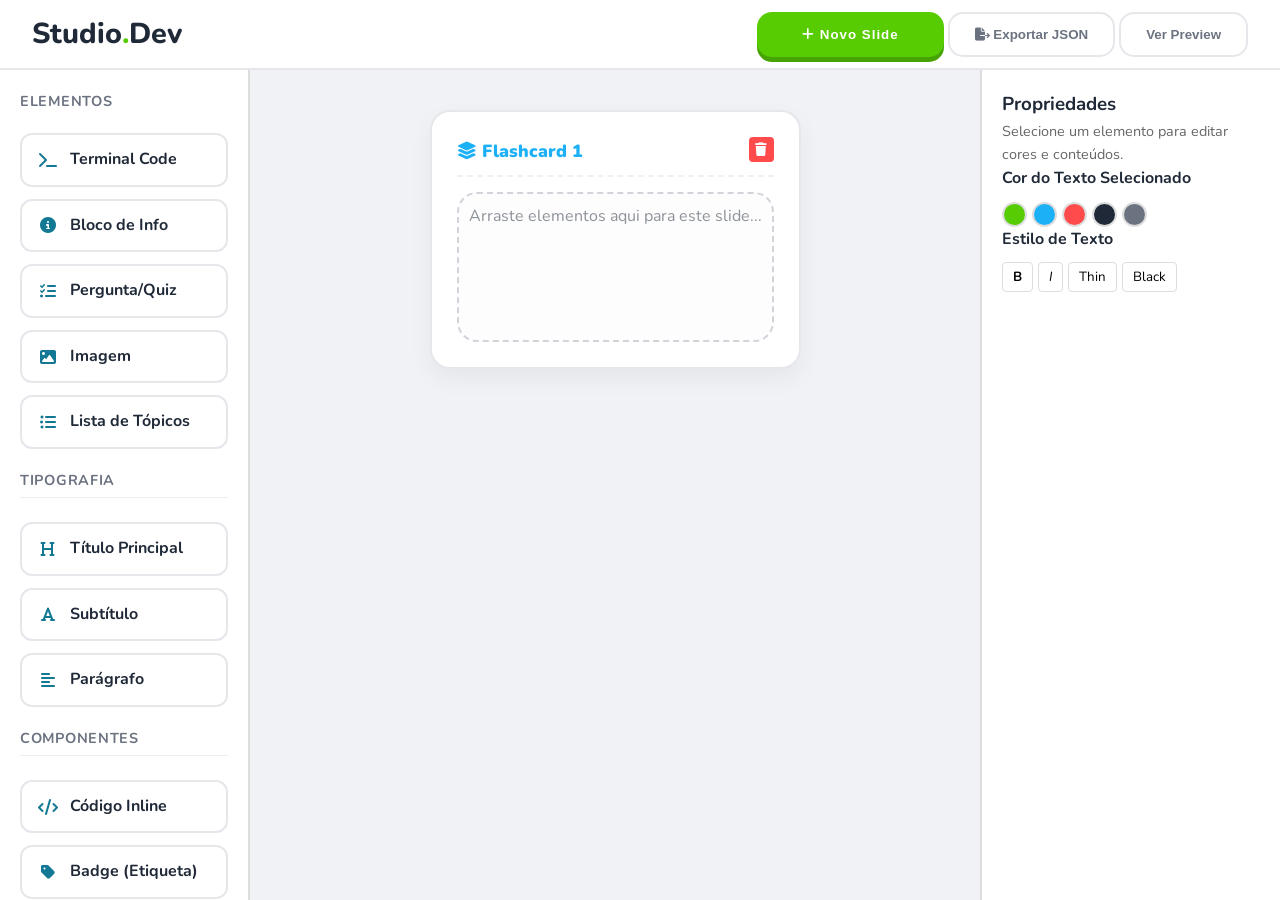
==== index.html @ 6596a139 "Studio TrilhaDoDev" ====
<!DOCTYPE html>
<html lang="pt-br">

<head>
    <meta charset="UTF-8">
    <meta name="viewport" content="width=device-width, initial-scale=1.0">
    <title>Studio | TrilhaDoDev</title>

    <link rel="stylesheet" href="https://cdnjs.cloudflare.com/ajax/libs/font-awesome/6.4.0/css/all.min.css">
    <link rel="stylesheet" href="css/style.css">
    <link rel="stylesheet" href="css/studio.css">
</head>

<body class="admin-page">

    <header class="admin-controls">
        <div class="logo">Studio<span>.</span>Dev</div>
        <div class="control-group">            
            <button id="add-slide" class="btn-next">
                <i class="fa-solid fa-plus"></i> Novo Slide
            </button>
            <button id="export-json" class="btn-back"><i class="fa-solid fa-file-export"></i> Exportar JSON</button>
            <button id="toggle-preview" class="btn-back">Ver Preview</button>
        </div>
    </header>

    <div class="studio-container" style="display: flex; height: calc(100vh - 70px);">

        <aside class="toolbox" style="width: 250px; background: white; border-right: 2px solid #ddd; padding: 20px;">
            <h3 style="margin-bottom: 20px;">Elementos</h3>

            <div class="draggable-item" data-type="terminal" draggable="true">
                <i class="fa-solid fa-terminal"></i> Terminal Code
            </div>

            <div class="draggable-item" data-type="info" draggable="true">
                <i class="fa-solid fa-circle-info"></i> Bloco de Info
            </div>

            <div class="draggable-item" data-type="quiz" draggable="true">
                <i class="fa-solid fa-list-check"></i> Pergunta/Quiz
            </div>

            <div class="draggable-item" data-type="image" draggable="true">
                <i class="fa-solid fa-image"></i> Imagem
            </div>
            <div class="draggable-item" data-type="list" draggable="true">
                <i class="fa-solid fa-list-ul"></i> Lista de Tópicos
            </div>

            <h3 class="toolbox-title">Tipografia</h3>
            <div class="draggable-item" data-type="title" draggable="true">
                <i class="fa-solid fa-heading"></i> Título Principal
            </div>
            <div class="draggable-item" data-type="subtitle" draggable="true">
                <i class="fa-solid fa-font"></i> Subtítulo
            </div>
            <div class="draggable-item" data-type="paragraph" draggable="true">
                <i class="fa-solid fa-align-left"></i> Parágrafo
            </div>

            <h3 class="toolbox-title">Componentes</h3>
            <div class="draggable-item" data-type="code-inline" draggable="true">
                <i class="fa-solid fa-code"></i> Código Inline
            </div>
            <div class="draggable-item" data-type="badge" draggable="true">
                <i class="fa-solid fa-tag"></i> Badge (Etiqueta)
            </div>

            <h3 class="toolbox-title">Layout</h3>
            <div class="draggable-item" data-type="grid" draggable="true">
                <i class="fa-solid fa-table-columns"></i> Colunas (Grid)
            </div>

            <h3 class="toolbox-title">Mídia</h3>
            <div class="draggable-item" data-type="image" draggable="true">
                <i class="fa-solid fa-image"></i> Imagem com URL
            </div>
        </aside>

        <main id="editor-container" style="flex-grow: 1; overflow-y: auto; background: #f0f2f5; padding: 40px;">
            <div id="slides-container">
                </div>
        </main>

        <aside class="properties-panel"
            style="width: 300px; background: white; border-left: 2px solid #ddd; padding: 20px;">
            <h3>Propriedades</h3>
            <div id="editor-fields">
                <p style="font-size: 0.9rem; color: #666;">Selecione um elemento para editar cores e conteúdos.</p>
            </div>
            <div class="color-picker-group">
                <h4>Cor do Texto Selecionado</h4>
                <div style="display: flex; gap: 5px; margin-top: 10px;">
                    <button onclick="Studio.applyColor('#58cc02')" class="color-dot"
                        style="background: #58cc02;"></button>
                    <button onclick="Studio.applyColor('#1cb0f6')" class="color-dot"
                        style="background: #1cb0f6;"></button>
                    <button onclick="Studio.applyColor('#ff4b4b')" class="color-dot"
                        style="background: #ff4b4b;"></button>
                    <button onclick="Studio.applyColor('#1f2937')" class="color-dot"
                        style="background: #1f2937;"></button>
                    <button onclick="Studio.applyColor('#6b7280')" class="color-dot"
                        style="background: #6b7280;"></button>
                </div>
                <div class="text-editor-tools">
                    <h4>Estilo de Texto</h4>
                    <div class="btn-group-studio">
                        <button onclick="document.execCommand('bold', false, null)" title="Negrito"><b>B</b></button>
                        <button onclick="document.execCommand('italic', false, null)" title="Itálico"><i>I</i></button>
                        <button onclick="Studio.applyWeight('400')" title="Thin (Fino)">Thin</button>
                        <button onclick="Studio.applyWeight('900')" title="Extra Bold">Black</button>
                    </div>
                </div>
            </div>
        </aside>
    </div>

    <script src="js/studio-engine.js"></script>
</body>

</html>
---- css/style.css ----
/**
 * TrilhaDoDev Platform (Minimalist & Modern)
 * Developed by LG
 */

/* ==========================================================================
   1. FONTES E VARIÁVEIS
   ========================================================================== */
@import url('https://fonts.googleapis.com/css2?family=Nunito:wght@400;700;800;900&display=swap');

:root {
    --bg-color: #f9fafb;
    --text-dark: #1f2937;
    --text-light: #6b7280;
    --primary: #58cc02;
    /* Verde Duolingo */
    --primary-hover: #46a302;
    --secondary: #1cb0f6;
    /* Azul Duolingo */
    --white: #ffffff;
    --accent: #ff4b4b;
    --border-light: #e5e7eb;
    --shadow: 0 4px 6px -1px rgba(0, 0, 0, 0.1);
}

/* ==========================================================================
   2. RESET E BASE
   ========================================================================== */
* {
    margin: 0;
    padding: 0;
    box-sizing: border-box;
}

html {
    scroll-behavior: smooth;
}

body {
    font-family: 'Nunito', sans-serif;
    background-color: var(--bg-color);
    color: var(--text-dark);
    line-height: 1.6;
    min-height: 100vh;
}

/* ==========================================================================
   3. LAYOUT GLOBAL (Header & Footer)
   ========================================================================== */

/* Navbar */
.navbar {
    background: var(--white);
    padding: 1rem 5%;
    border-bottom: 2px solid var(--border-light);
    position: sticky;
    top: 0;
    z-index: 1000;
}

.nav-container {
    display: flex;
    justify-content: space-between;
    align-items: center;
    max-width: 1200px;
    margin: 0 auto;
}

.logo {
    font-size: 1.8rem;
    font-weight: 800;
    text-decoration: none;
    color: var(--text-dark);
}

.logo span {
    color: var(--primary);
}

.nav-links {
    display: flex;
    list-style: none;
    gap: 2rem;
}

.nav-links a {
    text-decoration: none;
    color: var(--text-light);
    font-weight: 700;
    transition: color 0.3s;
}

.nav-links a:hover,
.nav-links a.active {
    color: var(--secondary);
}

/* Footer */
.main-footer {
    background: var(--white);
    padding: 80px 10% 20px;
    border-top: 2px solid var(--border-light);
    margin-top: 50px;
}

.footer-grid {
    display: grid;
    grid-template-columns: repeat(auto-fit, minmax(200px, 1fr));
    gap: 50px;
    margin-bottom: 50px;
}

.footer-links h4 {
    margin-bottom: 1.5rem;
    text-transform: uppercase;
    font-size: 0.9rem;
}

.footer-links ul {
    list-style: none;
}

.footer-links li {
    margin-bottom: 0.5rem;
}

.footer-links a {
    text-decoration: none;
    color: var(--text-light);
    transition: 0.3s;
}

.footer-links a:hover {
    color: var(--primary);
}

.footer-bottom {
    text-align: center;
    padding-top: 20px;
    border-top: 1px solid var(--border-light);
    color: var(--text-light);
}

/* ==========================================================================
   4. COMPONENTES DA HOME (Hero & Buttons)
   ========================================================================== */
.hero {
    display: flex;
    align-items: center;
    justify-content: space-between;
    padding: 100px 10%;
    min-height: 80vh;
}

.hero-content h1 {
    font-size: 3.5rem;
    font-weight: 800;
    line-height: 1.1;
    margin-bottom: 1.5rem;
}

.hero-content h1 span {
    color: var(--secondary);
}

.hero-content p {
    font-size: 1.25rem;
    color: var(--text-light);
    max-width: 500px;
    margin-bottom: 2.5rem;
}

.hero-image img {
    width: 450px;
    animation: float 4s ease-in-out infinite;
}

@keyframes float {

    0%,
    100% {
        transform: translateY(0);
    }

    50% {
        transform: translateY(-20px);
    }
}

/* Botões 3D Style */
.btn-main,
.btn-primary {
    display: inline-block;
    background: var(--primary);
    color: var(--white);
    padding: 0.8rem 2rem;
    border-radius: 16px;
    text-decoration: none;
    font-weight: 800;
    text-transform: uppercase;
    box-shadow: 0 4px 0 var(--primary-hover);
    transition: all 0.1s;
    cursor: pointer;
    border: none;
}

.btn-main:active,
.btn-primary:active {
    transform: translateY(2px);
    box-shadow: 0 2px 0 var(--primary-hover);
}

/* ==========================================================================
   5. COMPONENTES DA TRILHA (Snake Path & Nodes)
   ========================================================================== */
.trail-wrapper {
    padding: 40px 0;
}

.trail-section {
    margin-bottom: 100px;
}

/* Banners de Categoria */
.section-banner {
    max-width: 600px;
    margin: 0 auto 40px auto;
    padding: 30px;
    border-radius: 20px;
    color: white;
    text-align: center;
    box-shadow: var(--shadow);
}

.section-banner.logic {
    background: linear-gradient(135deg, #ff9d00, #ffb900);
}

.section-banner.front {
    background: linear-gradient(135deg, #1cb0f6, #00cdff);
}

.section-banner.back {
    background: linear-gradient(135deg, #58cc02, #23ad5c);
}

.section-banner.data {
    background: linear-gradient(135deg, #490581, #210263);
}

.section-banner.tools {
    background: linear-gradient(135deg, #f05032, #ff8a65);
}

.section-banner.mobile {
    background: linear-gradient(135deg, #a367ff, #7a22ff);
}

.section-banner.soft {
    background: linear-gradient(135deg, #ff4b81, #ff79b0);
}

.section-banner.devops {
    background: linear-gradient(135deg, #2c3e50, #4ca1af);
}

.section-banner.ai {
    background: linear-gradient(135deg, #00f2fe, #4facfe);
}

.section-banner.locked {
    background: linear-gradient(135deg, #95a5a6, #7f8c8d);
    filter: grayscale(1);
    opacity: 0.8;
}

.section-banner h2 {
    font-weight: 900;
    margin-bottom: 5px;
}

.section-banner p {
    opacity: 0.9;
    font-weight: 600;
}

/* Engine do Caminho Sinuoso */
.snake-container {
    max-width: 500px;
    margin: 60px auto;
    position: relative;
    padding: 20px;
}

.snake-container::before {
    content: '';
    position: absolute;
    top: -20px;
    left: 50%;
    width: 100px;
    height: calc(100% + 40px);
    border-left: 4px dashed #ddd;
    border-radius: 50px;
    transform: translateX(-50%);
    z-index: 0;
}

.node-item {
    display: flex;
    flex-direction: column;
    margin-bottom: 80px;
    position: relative;
    z-index: 1;
}

.node-item:nth-child(odd) {
    align-items: flex-start;
    padding-left: 15%;
}

.node-item:nth-child(even) {
    align-items: flex-end;
    padding-right: 15%;
}

.node-btn {
    width: 90px;
    height: 85px;
    border-radius: 30% 70% 70% 30% / 30% 30% 70% 70%;
    background: var(--white);
    display: flex;
    align-items: center;
    justify-content: center;
    font-size: 2rem;
    color: var(--text-light);
    box-shadow: 0 10px 20px rgba(0, 0, 0, 0.05), inset 0 -5px 0 rgba(0, 0, 0, 0.1);
    transition: all 0.3s cubic-bezier(0.175, 0.885, 0.32, 1.275);
    text-decoration: none;
}

.node-btn.active {
    background: var(--primary);
    color: white;
    box-shadow: 0 15px 30px rgba(88, 204, 2, 0.3), inset 0 -5px 0 var(--primary-hover);
}

.node-btn.current {
    background: var(--secondary);
    color: white;
    box-shadow: 0 15px 30px rgba(28, 176, 246, 0.3), inset 0 -5px 0 #1899d6;
}

.node-btn.locked {
    background: #e5e5e5;
    cursor: not-allowed;
}

.node-btn.trophy {
    background: var(--accent) !important;
    box-shadow: 0 8px 0 #d33131 !important;
    color: white !important;
}

.node-btn:hover:not(.locked) {
    transform: scale(1.1) rotate(5deg);
}

.node-label {
    margin-top: 15px;
    background: white;
    padding: 5px 15px;
    border-radius: 20px;
    box-shadow: var(--shadow);
    font-weight: 800;
    font-size: 0.85rem;
    color: var(--text-dark);
    text-transform: uppercase;
}

.node-badge {
    background: var(--accent);
    color: white;
    padding: 4px 12px;
    border-radius: 12px;
    font-size: 0.7rem;
    font-weight: 900;
    margin-bottom: 8px;
}

/* ==========================================================================
   6. LAYOUT DE AULA E CONTEÚDO
   ========================================================================== */
.content-wrapper {
    max-width: 900px;
    margin: 0 auto;
    padding: 40px 20px;
}

.lesson-hero {
    text-align: center;
    margin-bottom: 60px;
}

.lesson-header .badge {
    background: var(--secondary);
    color: white;
    padding: 5px 15px;
    border-radius: 20px;
    font-weight: 800;
    font-size: 0.8rem;
}

.lesson-header h1 {
    font-size: 2.5rem;
    margin: 15px 0;
    font-weight: 900;
}

/* Learning Cards */
.learning-card {
    background: var(--white);
    border-radius: 24px;
    padding: 40px;
    margin-bottom: 30px;
    border: 2px solid var(--border-light);
    box-shadow: var(--shadow);
}

.card-grid {
    display: grid;
    grid-template-columns: 1fr 1.5fr;
    gap: 40px;
    align-items: center;
}

.card-grid.reverse {
    direction: rtl;
}

.card-grid.reverse .card-text {
    direction: ltr;
}

.card-image img {
    width: 100%;
    max-width: 250px;
    display: block;
    margin: 0 auto;
}

.feature-list {
    list-style: none;
    margin-top: 20px;
}

.feature-list li {
    margin-bottom: 10px;
    font-weight: 700;
    color: var(--text-light);
}

.feature-list i {
    color: var(--primary);
    margin-right: 10px;
}

/* Blocos de Informação Específicos */
.card-header-icon {
    font-size: 3rem;
    color: #007bff;
    margin-bottom: 20px;
    text-align: center;
}

.info-box-blue {
    background: #e7f3ff;
    border-left: 5px solid #007bff;
    padding: 20px;
    border-radius: 8px;
    margin-top: 20px;
}

.check-list li {
    list-style: none;
    margin-bottom: 15px;
    font-size: 1.2rem;
}

.check-list i {
    color: #2ecc71;
    margin-right: 10px;
}

/* ==========================================================================
   7. TERMINAIS E CÓDIGO
   ========================================================================== */
.modern-terminal {
    background: #2d3436;
    border-radius: 12px;
    overflow: hidden;
    margin: 20px 0;
    box-shadow: 0 10px 30px rgba(0, 0, 0, 0.2);
}

.terminal-header {
    background: #e5e7eb;
    padding: 10px;
    display: flex;
    gap: 8px;
}

.dot {
    width: 12px;
    height: 12px;
    border-radius: 50%;
}

.red {
    background: #ff5f56;
}

.yellow {
    background: #ffbd2e;
}

.green {
    background: #27c93f;
}

.terminal-body {
    padding: 20px;
    color: #fab1a0;
    font-family: 'Courier New', Courier, monospace;
}

.folder-structure {
    background: #2d3436;
    color: #dfe6e9;
    padding: 25px;
    border-radius: 10px;
    font-family: 'Courier New', Courier, monospace;
    line-height: 2;
}

.prompt {
    color: var(--primary);
}

.code-block {
    background: #f1f2f6;
    padding: 15px;
    border-radius: 8px;
    border-left: 4px solid var(--secondary);
    margin: 15px 0;
}

/* ==========================================================================
   8. QUIZ SYSTEM
   ========================================================================== */
.quiz-container {
    text-align: center;
    padding: 20px;
}

.quiz-options {
    display: flex;
    flex-direction: column;
    gap: 12px;
    margin-top: 25px;
    max-width: 500px;
    margin-left: auto;
    margin-right: auto;
}

.btn-quiz-option {
    display: flex;
    align-items: center;
    background-color: #f8f9fa;
    border: 2px solid #e0e0e0;
    border-radius: 12px;
    padding: 15px 20px;
    font-size: 1.1rem;
    cursor: pointer;
    transition: all 0.3s cubic-bezier(0.25, 0.8, 0.25, 1);
    text-align: left;
    color: #333;
    font-family: inherit;
    box-shadow: 0 2px 5px rgba(0, 0, 0, 0.05);
}

.btn-quiz-option span {
    background-color: #3498db;
    color: white;
    width: 30px;
    height: 30px;
    border-radius: 50%;
    display: flex;
    align-items: center;
    justify-content: center;
    margin-right: 15px;
    font-weight: bold;
    flex-shrink: 0;
    transition: background-color 0.3s;
}

.btn-quiz-option:hover {
    border-color: #3498db;
    background-color: #ecf6fd;
    transform: translateY(-2px);
    box-shadow: 0 4px 10px rgba(52, 152, 219, 0.15);
}

.btn-quiz-option:hover span {
    background-color: #2980b9;
}

#quiz-feedback {
    font-size: 1.1rem;
    margin-top: 20px;
    padding: 10px;
    border-radius: 8px;
    transition: all 0.4s ease;
}

.quiz-feedback-box {
    margin-top: 20px;
    padding: 15px;
    border-radius: 8px;
    font-weight: bold;
    text-align: center;
    min-height: 50px;
    display: none;
    background: rgba(255, 255, 255, 0.1);
    transition: all 0.3s ease;
}

/* ==========================================================================
   9. NAVEGAÇÃO DE AULA E CONTROLES
   ========================================================================== */
.lesson-navigation {
    display: flex;
    justify-content: space-between;
    margin-top: 50px;
    padding-top: 30px;
    border-top: 2px solid var(--border-light);
}

.carousel-controls {
    position: sticky;
    bottom: 20px;
    z-index: 10;
}

.btn-secondary {
    background: #f1f2f6;
    color: var(--text-dark);
    padding: 0.8rem 1.5rem;
    border-radius: 16px;
    text-decoration: none;
    font-weight: 800;
}

.btn-finish {
    background-color: #28a745 !important;
    border-color: #28a745 !important;
}

/* ==========================================================================
   10. ANIMAÇÕES E ESTADOS DE VISIBILIDADE
   ========================================================================== */
.step-card {
    display: none;
    /* Esconde por padrão */
    opacity: 0;
    transform: translateY(10px);
    transition: opacity 0.4s ease, transform 0.4s ease;
}

.step-card.active {
    display: block;
    /* Mostra apenas o ativo */
    opacity: 1;
    transform: translateY(0);
}

.animate-fade-in {
    animation: slideUp 0.4s ease-out;
}

@keyframes slideUp {
    from {
        opacity: 0;
        transform: translateY(20px);
    }

    to {
        opacity: 1;
        transform: translateY(0);
    }
}

/* ==========================================================================
   11. RESPONSIVIDADE
   ========================================================================== */
@media (max-width: 600px) {
    .btn-quiz-option {
        font-size: 1rem;
        padding: 12px 15px;
    }
}

/* ==========================================================================
   12. FLASHCARD
   ========================================================================== */
/* Layout Específico de Aula */
.lesson-page {
    background-color: var(--white);
    display: flex;
    flex-direction: column;
    min-height: 100vh;
}

/* Header de Progresso */
.lesson-nav {
    padding: 20px 5%;
    background: var(--white);
}

.nav-content {
    max-width: 1000px;
    margin: 0 auto;
    display: flex;
    align-items: center;
    gap: 20px;
}

.btn-close {
    font-size: 1.5rem;
    color: var(--text-light);
    text-decoration: none;
    transition: 0.2s;
}

.progress-container {
    flex-grow: 1;
    height: 16px;
    background: #e5e7eb;
    border-radius: 10px;
    overflow: hidden;
}

.progress-fill {
    width: 0%;
    height: 100%;
    background: var(--primary);
    border-radius: 10px;
    transition: width 0.5s cubic-bezier(0.175, 0.885, 0.32, 1.275);
    /* Brilho na barra */
    box-shadow: inset 0 4px 2px rgba(255, 255, 255, 0.2);
}

/* Layout do Conteúdo */
.lesson-layout {
    max-width: 800px;
    margin: 40px auto 120px;
    /* Espaço para o footer fixo */
    padding: 0 20px;
    width: 100%;
}

.lesson-info {
    text-align: left;
    margin-bottom: 30px;
}

.lesson-info h1 {
    font-size: 2rem;
    font-weight: 800;
}

/* Footer Fixo Estilo App */
.lesson-footer {
    position: fixed;
    bottom: 0;
    left: 0;
    right: 0;
    padding: 25px 5%;
    background: var(--white);
    border-top: 2px solid var(--border-light);
    z-index: 100;
}

.footer-content {
    max-width: 1000px;
    margin: 0 auto;
    display: flex;
    justify-content: space-between;
    align-items: center;
}

/* Botão Continuar Duolingo Style */
.btn-next {
    background: var(--primary);
    color: white;
    padding: 15px 45px;
    border-radius: 15px;
    font-weight: 800;
    letter-spacing: 1px;
    border: none;
    cursor: pointer;
    box-shadow: 0 5px 0 var(--primary-hover);
    transition: all 0.1s;
}

.btn-next:active {
    transform: translateY(3px);
    box-shadow: 0 2px 0 var(--primary-hover);
}

.btn-back {
    background: transparent;
    color: var(--text-light);
    font-weight: 800;
    border: 2px solid var(--border-light);
    padding: 13px 25px;
    border-radius: 15px;
    cursor: pointer;
    transition: 0.2s;
}

.btn-back:hover {
    background: #f1f2f6;
}

/* Ajuste no Loading */
#loading-spinner {
    display: flex;
    flex-direction: column;
    align-items: center;
    justify-content: center;
    color: var(--primary);
    font-size: 1.2rem;
    gap: 15px;
    margin-top: 100px;
}

#loading-spinner i {
    font-size: 3rem;
}



/* ==========================================================================
   13. ICONES DO FLASHCARD
   ========================================================================== */
/* Layout Específico de Aula */
/* Container do Cabeçalho da Lição */
.lesson-info {
    display: flex;
    align-items: center;
    gap: 20px;
    margin-bottom: 40px;
    padding: 0 10px;
}

/* O "Badge" do ícone da tecnologia */
.tech-badge {
    width: 64px;
    height: 64px;
    background: var(--white);
    border: 2px solid var(--border-light);
    border-radius: 16px;
    display: flex;
    align-items: center;
    justify-content: center;
    font-size: 2rem;
    box-shadow: 0 4px 0 var(--border-light);
    /* Efeito 3D sutil */
    flex-shrink: 0;
}

/* Estilização do grupo de texto */
.text-group h1 {
    font-size: 1.8rem;
    font-weight: 900;
    color: var(--text-dark);
    line-height: 1.1;
}

.text-group p {
    color: var(--text-light);
    font-weight: 700;
    font-size: 1rem;
    margin-top: 4px;
}

/* Cores dinâmicas para os ícones (Opcional) */
/* .fa-js { color: #f7df1e; }
.fa-html5 { color: #e34f26; }
.fa-css3-alt { color: #1572b6; }
.fa-python { color: #3776ab; }
.fa-react { color: #61dafb; } */

#lesson-badge {
    display: inline-flex;
    align-items: center;
    gap: 8px;
    padding: 6px 16px;
    background-color: #f3f4f6;
    /* Cinza bem claro e limpo */
    color: var(--text-light);
    /* Seu cinza de texto definido no :root */
    border-radius: 20px;
    /* Formato de pílula */
    font-size: 0.75rem;
    font-weight: 800;
    text-transform: uppercase;
    letter-spacing: 0.05em;
    border: 2px solid var(--border-light);
    transition: all 0.3s ease;
    white-space: nowrap;
}

/* Ícone dentro do badge */
#lesson-badge i {
    color: var(--secondary);
    /* Azul para dar um destaque minimalista */
    font-size: 0.9rem;
}

/* Efeito ao passar o mouse (opcional para feedback visual) */
#lesson-badge:hover {
    background-color: var(--white);
    transform: translateY(-1px);
    box-shadow: var(--shadow);
}


/* ==========================================================================
   14. FEEDBACK
   ========================================================================== */
/* Layout Específico de Aula */
/* Container do Cabeçalho da Lição */

/* Container de Feedback Moderno */
.quiz-feedback-box {
    margin-top: 30px;
    border-radius: 20px;
    overflow: hidden;
    display: none;
}

.feedback-content {
    display: flex;
    align-items: center;
    gap: 20px;
    padding: 20px;
    text-align: left;
    border-radius: 20px;
    border-bottom: 4px solid rgba(0, 0, 0, 0.1);
}

/* Estado Correto */
.feedback-content.is-correct {
    background-color: #d7ffb8;
    color: #46a302;
    border: 2px solid #58cc02;
}

/* Estado Errado */
.feedback-content.is-wrong {
    background-color: #ffdfe0;
    color: #ee2c2c;
    border: 2px solid #ff4b4b;
}

.feedback-icon {
    font-size: 2.5rem;
}

.feedback-text strong {
    display: block;
    font-size: 1.2rem;
    font-weight: 800;
    margin-bottom: 4px;
}

.feedback-text p {
    font-size: 0.95rem;
    font-weight: 600;
    line-height: 1.3;
    margin: 0;
}

/* Estilos dos Botões do Quiz durante a resposta */
.btn-quiz-option.correct {
    background-color: #d7ffb8 !important;
    border-color: #58cc02 !important;
    color: #46a302 !important;
    box-shadow: 0 4px 0 #46a302 !important;
}

.btn-quiz-option.wrong {
    background-color: #ffdfe0 !important;
    border-color: #ff4b4b !important;
    color: #ee2c2c !important;
    box-shadow: 0 4px 0 #ee2c2c !important;
}

/* Animação de Surgimento */
.animate-pop {
    animation: popIn 0.4s cubic-bezier(0.175, 0.885, 0.32, 1.275);
}

@keyframes popIn {
    0% {
        opacity: 0;
        transform: scale(0.8) translateY(20px);
    }

    100% {
        opacity: 1;
        transform: scale(1) translateY(0);
    }
}

/* 15. Filtro Trilhas */

.filter-container {
    position: sticky;
    top: 70px; /* Altura da sua navbar */
    background: white;
    z-index: 100;
    padding: 15px 0;
    border-bottom: 2px solid #e5e5e5;
    margin-bottom: 20px;
}

.filter-scroll {
    display: flex;
    justify-content: center;
    gap: 12px;
    overflow-x: auto;
    padding: 0 20px;
}

.filter-btn {
    background: white;
    border: 2px solid #e5e5e5;
    border-bottom: 4px solid #e5e5e5; /* Efeito 3D Duolingo */
    border-radius: 12px;
    padding: 8px 16px;
    font-family: 'Nunito', sans-serif;
    font-weight: 700;
    color: #afafaf;
    cursor: pointer;
    transition: all 0.1s;
    white-space: nowrap;
    text-transform: uppercase;
    font-size: 0.8rem;
}

.filter-btn:hover {
    background: #f7f7f7;
}

.filter-btn.active {
    color: #127894;
    border-color: #127894;
    border-bottom: 4px solid #127894;
    background: #e1f5fe;
    transform: translateY(2px); /* Botão "pressionado" */
}

/* Ocultar seções que não batem com o filtro */
.trail-section.hidden {
    display: none;
}
---- css/studio.css ----
/* studio.css - Interface do Editor TrilhaDoDev */

:root {
    --admin-bg: #f0f2f5;
    --admin-sidebar: #ffffff;
    --admin-accent: #127894;
    /* Cor principal da sua trilha */
    --admin-border: #e5e7eb;
    --admin-text: #1f2937;
    --danger: #ff4b4b;
}

body.admin-page {
    background: var(--admin-bg);
    color: var(--admin-text);
    font-family: 'Nunito', sans-serif;
    margin: 0;
    overflow: hidden;
    /* O scroll será apenas no canvas */
}

/* --- Layout Principal --- */
.admin-controls {
    height: 70px;
    background: #fff;
    display: flex;
    justify-content: space-between;
    align-items: center;
    padding: 0 2rem;
    border-bottom: 2px solid var(--admin-border);
    box-shadow: 0 2px 10px rgba(0, 0, 0, 0.05);
    z-index: 100;
}

.studio-container {
    display: grid;
    grid-template-columns: 280px 1fr 320px;
    height: calc(100vh - 70px);
}

/* --- Toolbox (Lateral Esquerda) --- */
.toolbox {
    background: var(--admin-sidebar);
    border-right: 2px solid var(--admin-border);
    padding: 1.5rem;
    overflow-y: auto;
}

.toolbox h3 {
    font-size: 0.9rem;
    text-transform: uppercase;
    color: #6b7280;
    margin-bottom: 1.5rem;
    letter-spacing: 0.05em;
}

.draggable-item {
    background: white;
    padding: 12px 16px;
    border-radius: 12px;
    border: 2px solid var(--admin-border);
    margin-bottom: 12px;
    cursor: grab;
    display: flex;
    align-items: center;
    gap: 12px;
    transition: all 0.2s ease;
    font-weight: 700;
}

.draggable-item i {
    color: var(--admin-accent);
    width: 20px;
    text-align: center;
}

.draggable-item:hover {
    border-color: var(--admin-accent);
    transform: translateY(-2px);
    box-shadow: 0 4px 12px rgba(18, 120, 148, 0.1);
}

.draggable-item:active {
    cursor: grabbing;
}

/* --- Canvas (Área Central) --- */
#editor-container {
    padding: 40px 20px;
    overflow-y: auto;
    display: flex;
    justify-content: center;
}

.items-drop-zone {
    width: 100%;
    max-width: 600px;
    /* Alinhado com seu style.css para lições */
    min-height: 80vh;
    background: transparent;
    border: 2px dashed transparent;
    border-radius: 20px;
    padding: 10px;
    transition: 0.3s;
}

.drag-over-zone {
    border-color: var(--admin-accent);
    background: rgba(18, 120, 148, 0.05);
}

.canvas-hint {
    pointer-events: none;
    opacity: 0.5;
}

/* --- Edit Wrapper (Controles de cada bloco no Canvas) --- */
.edit-wrapper {
    position: relative;
    margin-bottom: 25px;
    padding: 10px;
    border-radius: 16px;
    transition: 0.2s;
}

.edit-wrapper:hover {
    background: rgba(255, 255, 255, 0.5);
    box-shadow: 0 0 0 2px var(--admin-accent);
}

.edit-controls {
    position: absolute;
    right: -50px;
    top: 10px;
    display: flex;
    flex-direction: column;
    gap: 8px;
    opacity: 0;
    transition: 0.2s;
}

.edit-wrapper:hover .edit-controls {
    opacity: 1;
    right: -45px;
}

.btn-control {
    width: 35px;
    height: 35px;
    border-radius: 8px;
    border: none;
    display: flex;
    align-items: center;
    justify-content: center;
    cursor: pointer;
    background: white;
    box-shadow: 0 2px 5px rgba(0, 0, 0, 0.1);
    transition: 0.2s;
}

.btn-control.delete:hover {
    background: var(--danger);
    color: white;
}

.drag-handle {
    cursor: move;
    color: #9ca3af;
}

/* --- Properties Panel (Lateral Direita) --- */
.properties-panel {
    background: var(--admin-sidebar);
    border-left: 2px solid var(--admin-border);
    padding: 1.5rem;
}

/* Editor In-place */
[contenteditable="true"] {
    cursor: text;
    padding: 5px;
    border-radius: 4px;
    transition: 0.2s;
}

[contenteditable="true"]:hover {
    background: rgba(18, 120, 148, 0.03);
}

[contenteditable="true"]:focus {
    outline: 2px solid rgba(18, 120, 148, 0.2);
    background: white;
}

/* Esconder elementos de admin no modo Preview */
.preview-mode .toolbox,
.preview-mode .properties-panel,
.preview-mode .edit-controls {
    display: none;
}

.preview-mode .studio-container {
    grid-template-columns: 1fr;
}

.color-dot {
    width: 25px;
    height: 25px;
    border-radius: 50%;
    border: 2px solid #ddd;
    cursor: pointer;
    transition: transform 0.2s;
}

.color-dot:hover {
    transform: scale(1.2);
    border-color: #000;
}

.card-image img {
    width: 100%;
    max-width: 400px;
    border-radius: 12px;
    cursor: pointer;
    display: block;
    margin: 0 auto;
}

/* Garante que listas no editor mantenham o estilo do Duolingo */
.feature-list {
    list-style: none;
    padding-left: 20px;
}

.toolbox-title {
    font-size: 11px;
    color: #999;
    margin: 20px 0 10px 0;
    text-transform: uppercase;
    border-bottom: 1px solid #eee;
    padding-bottom: 5px;
}

.btn-group-studio {
    display: flex;
    gap: 5px;
    margin-top: 10px;
    flex-wrap: wrap;
}

.btn-group-studio button {
    padding: 5px 10px;
    border: 1px solid #ddd;
    background: white;
    border-radius: 4px;
    cursor: pointer;
    font-family: 'Nunito', sans-serif;
}

.btn-group-studio button:hover {
    background: #f0f0f0;
}

/* Badge no editor */
.tech-badge span {
    font-weight: 800;
}

/* Realçar elemento selecionado no editor */
[data-id].selected-edit {
    outline: 2px solid var(--admin-accent);
    outline-offset: 4px;
    background: rgba(28, 176, 246, 0.05);
}

.properties-panel input,
.properties-panel select {
    width: 100%;
    padding: 8px;
    margin: 10px 0 20px 0;
    border: 1px solid #ddd;
    border-radius: 6px;
    font-family: inherit;
}

.properties-panel label {
    font-size: 12px;
    font-weight: 700;
    color: #666;
}

/* Faz os componentes ocuparem todo o espaço da coluna do grid */
.card-grid .edit-wrapper {
    width: 100%;
    margin-bottom: 0;
    /* No grid, o gap controla o espaçamento */
}

.card-grid .modern-terminal,
.card-grid .info-box-blue,
.card-grid .card-text {
    width: 100% !important;
    min-width: 0;
    /* Evita que o conteúdo estique a coluna */
}

/* Feedback visual de que o grid aceita itens */
.drop-zone-nested {
    border: 2px dashed #cbd5e1;
    background: rgba(248, 250, 252, 0.8);
    transition: 0.2s;
}

.drop-zone-nested:hover {
    border-color: var(--admin-accent);
    background: white;
}

/* Quando arrasta algo sobre um grid específico */
.drop-zone-nested:hover {
    outline: 2px solid var(--primary);
    background: rgba(88, 204, 2, 0.05);
}

.edit-controls.small {
    padding: 2px;
}

.btn-delete-item {
    background: #ff4b4b;
    color: white;
    border: none;
    border-radius: 4px;
    cursor: pointer;
    width: 25px;
    height: 25px;
}

/* Estilo Minimalista para o Badge */
.tech-badge.badge-flat {
    background: transparent !important;
    border: none !important;
    box-shadow: none !important;
    padding: 0 !important;
}

.tech-badge.badge-flat i {
    font-size: 1.5rem;
    /* Opcional: aumentar um pouco o ícone quando estiver sozinho */
}

/* Garante que a imagem redimensionada fique centralizada se for menor que 100% */
.card-image img {
    display: block;
    margin: 0 auto;
    transition: width 0.3s ease;
}

.quiz-container {
    background: white;
    border: 2px solid #e5e5e5;
    border-radius: 16px;
    padding: 20px;
}

.quiz-description {
    color: #777;
    font-size: 0.9rem;
    margin-bottom: 20px;
}

.quiz-options-grid {
    display: grid;
    grid-template-columns: 1fr 1fr;
    gap: 12px;
}

.option-item {
    border: 2px solid #e5e5e5;
    border-bottom: 4px solid #e5e5e5;
    border-radius: 12px;
    padding: 12px;
    display: flex;
    align-items: center;
    gap: 10px;
    cursor: pointer;
    transition: all 0.2s;
}

.option-item[data-correct="true"] {
    border-color: #1cb0f6;
    background: #f1f9ff;
    border-bottom-color: #1cb0f6;
}

.option-letter {
    font-weight: 900;
    color: #afafaf;
    border: 2px solid #e5e5e5;
    border-radius: 6px;
    padding: 2px 8px;
    font-size: 0.8rem;
}

.option-item[data-correct="true"] .option-letter {
    color: #1cb0f6;
    border-color: #1cb0f6;
}

.edit-section {
    background: white;
    border: 2px solid #e5e7eb;
    border-radius: 20px;
    padding: 25px;
    margin-bottom: 50px;
    /* Espaço entre os flashcards */
    box-shadow: 0 10px 25px rgba(0, 0, 0, 0.05);
}

.section-header {
    font-weight: 900;
    color: var(--secondary);
    display: flex;
    justify-content: space-between;
    margin-bottom: 15px;
    font-size: 1.1rem;
    border-bottom: 2px dashed #f0f0f0;
    padding-bottom: 10px;
}

.items-drop-zone[data-is-slide="true"] {
    min-height: 150px;
    border: 2px dashed #d1d5db;
    background: #fdfdfd;
}

/* --- Estilos de Preview --- */

/* Esconde as barras laterais e cabeçalho administrativo */
body.preview-mode .toolbox, 
body.preview-mode .properties-panel,
body.preview-mode .admin-controls .control-group #add-slide,
body.preview-mode .section-header,
body.preview-mode .edit-controls,
body.preview-mode .canvas-hint {
    display: none !important;
}

/* Redimensiona o container principal para ocupar a tela toda */
body.preview-mode .studio-container {
    display: block; /* Remove o grid de 3 colunas */
    background: #f0f2f5;
    overflow: auto;
}

body.preview-mode #editor-container {
    max-width: 800px;
    margin: 0 auto;
    padding: 20px;
    height: 100vh;
}

/* Remove bordas e sombras de edição dos slides */
body.preview-mode .edit-section {
    border: none;
    box-shadow: none;
    background: transparent;
    padding: 0;
    margin-bottom: 80px; /* Espaço entre os flashcards no preview */
}

body.preview-mode .edit-wrapper {
    margin-bottom: 20px;
}

body.preview-mode .edit-wrapper:hover {
    box-shadow: none;
    background: transparent;
}

/* Remove o tracejado das zonas de drop */
body.preview-mode .items-drop-zone[data-is-slide="true"],
body.preview-mode .drop-zone-nested {
    border: none !important;
    background: transparent !important;
}
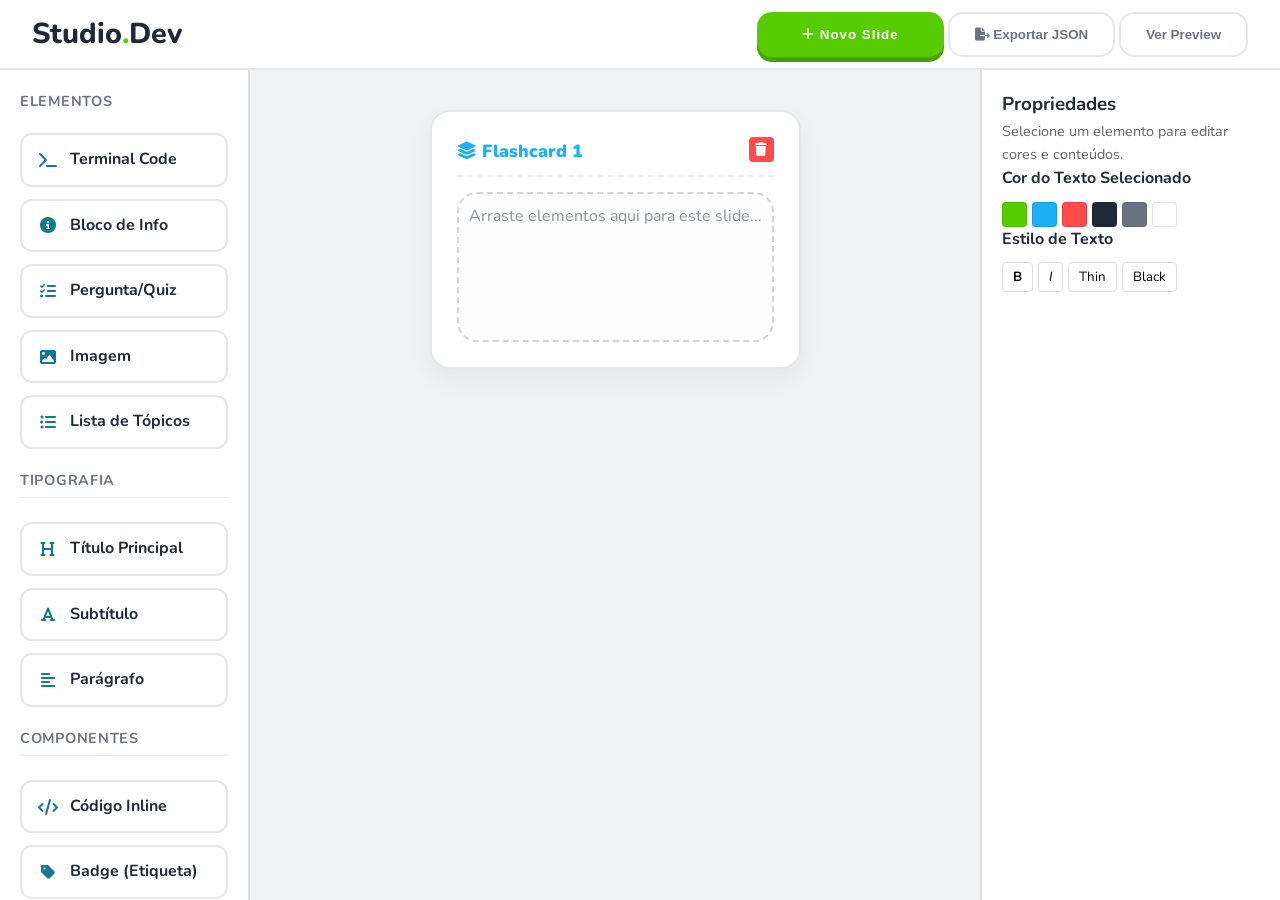
==== commit 9c7848e9: "Alterado cor" ====
--- a/index.html
+++ b/index.html
@@ -102,6 +102,8 @@
                         style="background: #1f2937;"></button>
                     <button onclick="Studio.applyColor('#6b7280')" class="color-dot"
                         style="background: #6b7280;"></button>
+                    <button onclick="Studio.applyColor('#ffffff')" class="color-dot"
+                        style="background: #ffffff;"></button>
                 </div>
                 <div class="text-editor-tools">
                     <h4>Estilo de Texto</h4>
--- a/css/studio.css
+++ b/css/studio.css
@@ -483,4 +483,63 @@
 body.preview-mode .drop-zone-nested {
     border: none !important;
     background: transparent !important;
+}
+
+.color-dot {
+    width: 25px;
+    height: 25px;
+    border-radius: 4px;
+    cursor: pointer;
+    border: 1px solid rgba(0,0,0,0.1);
+    transition: transform 0.1s;
+}
+.color-dot:hover {
+    transform: scale(1.1);
+}
+
+input[type="color"] {
+    width: 100%;
+    height: 35px;
+    border: 1px solid #ddd;
+    border-radius: 4px;
+    cursor: pointer;
+    background: #fff;
+    padding: 2px;
+    margin-top: 0px;
+}
+
+
+.color-input-min::-webkit-color-swatch-wrapper { padding: 0; }
+.color-input-min::-webkit-color-swatch { border: none; }
+
+/* Garante que o input tenha o mesmo tamanho do seu .color-dot */
+.color-input-min {
+    width: 25px !important;
+    height: 25px !important;
+    padding: 0 !important;
+    border: 1px solid #ccc !important;
+    border-radius: 50% !important;
+    cursor: pointer;
+    appearance: none;
+    -webkit-appearance: none;
+    background: none;
+    outline: none;
+    box-sizing: border-box;
+}
+
+/* Remove o preenchimento interno no Chrome/Edge/Safari */
+.color-input-min::-webkit-color-swatch-wrapper {
+    padding: 0 !important;
+    border-radius: 50%;
+}
+
+.color-input-min::-webkit-color-swatch {
+    border: none !important;
+    border-radius: 50%;
+}
+
+/* Para Firefox */
+.color-input-min::-moz-color-swatch {
+    border: none !important;
+    border-radius: 50%;
 }
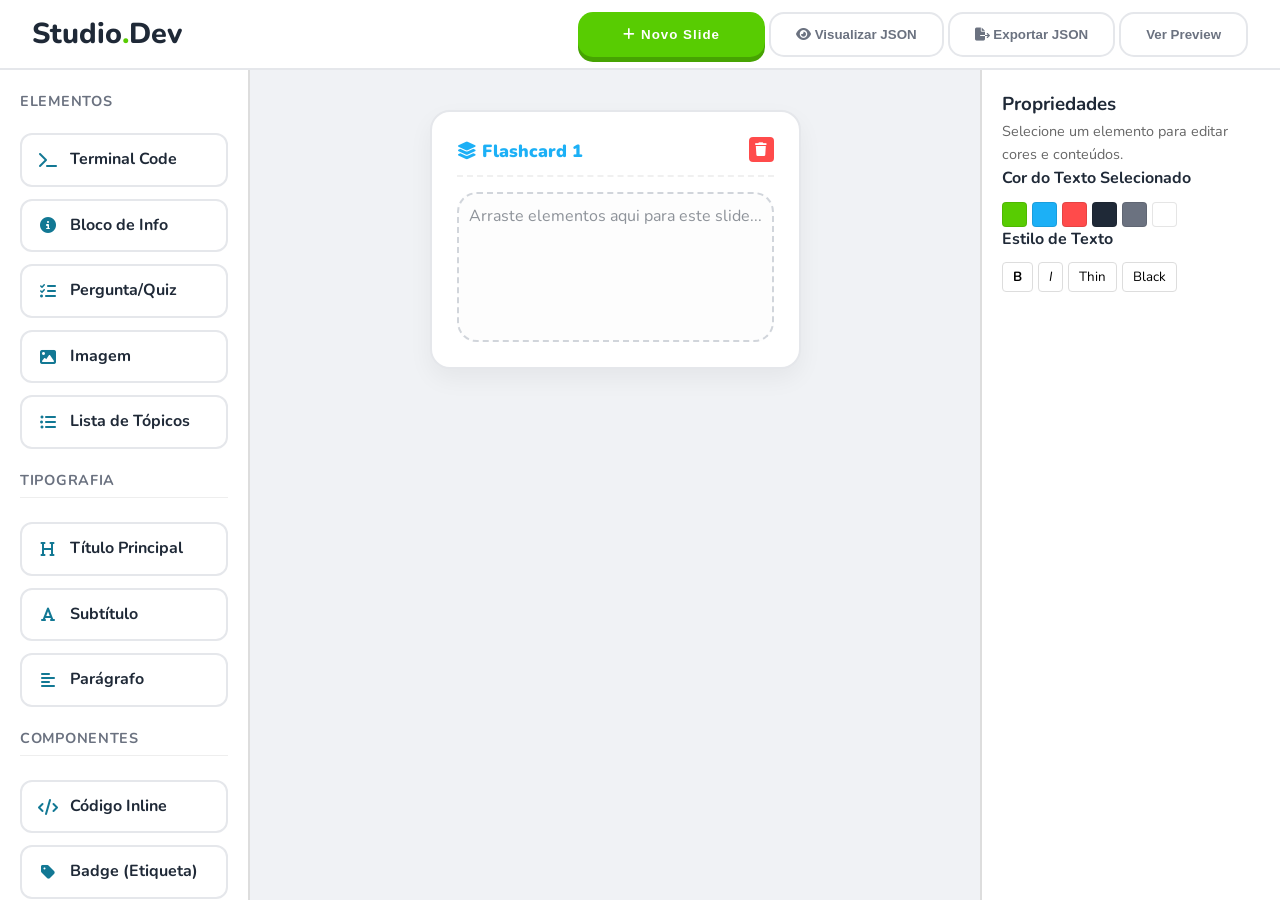
==== commit c886fbdc: "Add visualização do json" ====
--- a/index.html
+++ b/index.html
@@ -18,6 +18,9 @@
         <div class="control-group">            
             <button id="add-slide" class="btn-next">
                 <i class="fa-solid fa-plus"></i> Novo Slide
+            </button>
+            <button id="view-json" class="btn-back">
+                <i class="fa-solid fa-eye"></i> Visualizar JSON
             </button>
             <button id="export-json" class="btn-back"><i class="fa-solid fa-file-export"></i> Exportar JSON</button>
             <button id="toggle-preview" class="btn-back">Ver Preview</button>
